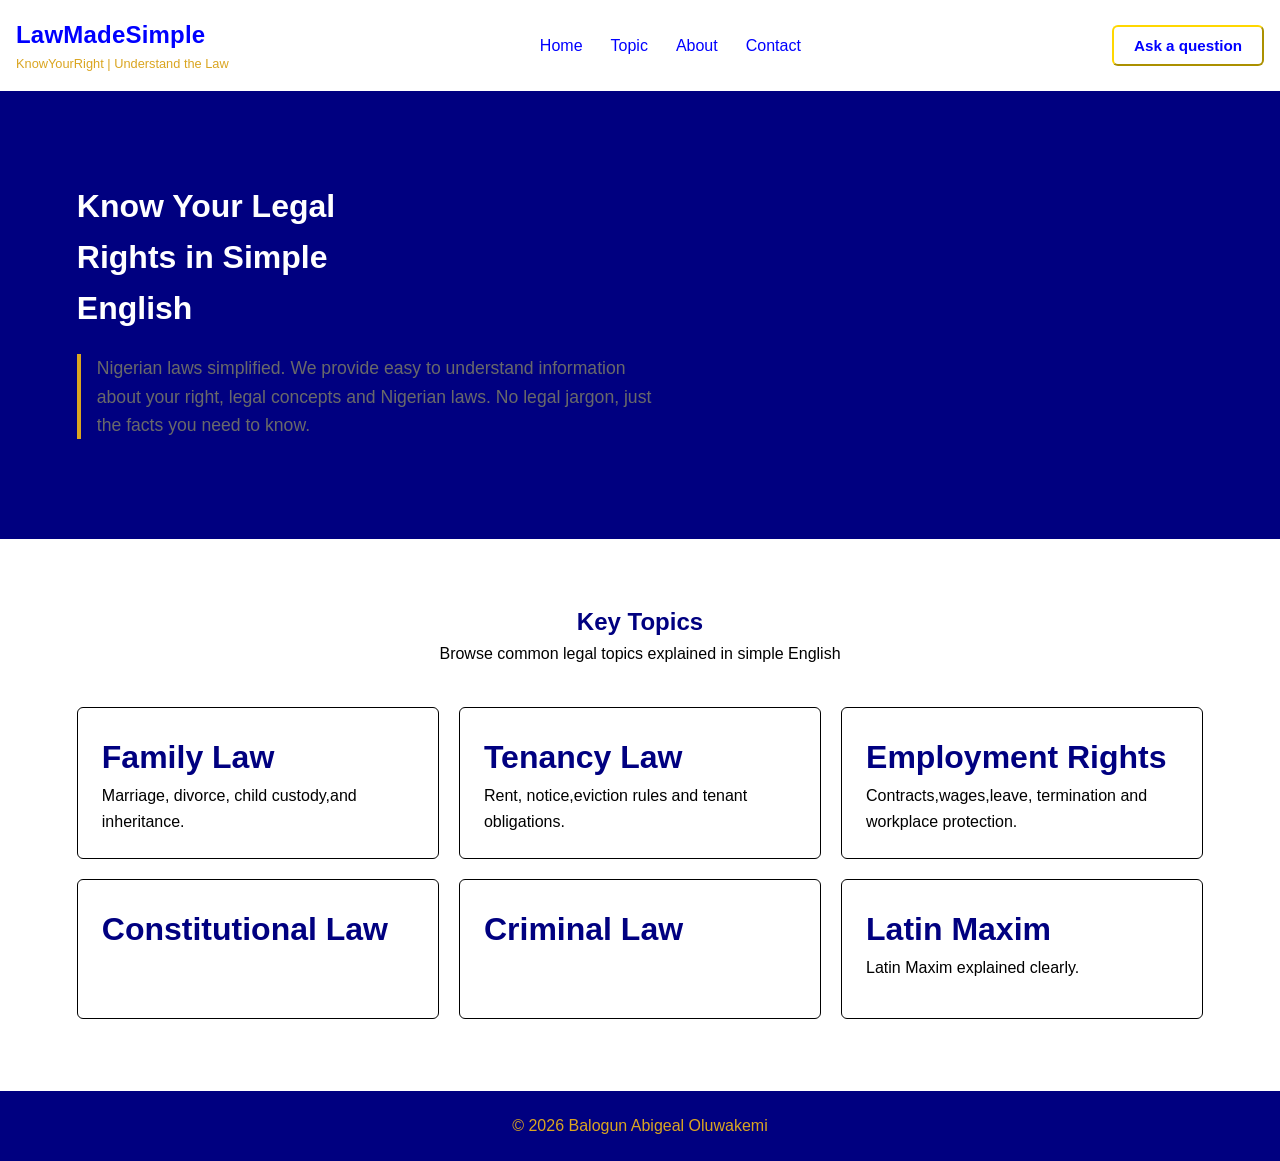
==== index.html @ efd7047d "Rename project.html to index.html" ====
<!DOCTYPE html>
<html lang="en">
<head>
    <meta charset="UTF-8">
    <title>Legal Information Website</title>
</head>
<body>
    <link rel="stylesheet" href="project.css">
    <nav class="navbar"> 
        <div class="logo">
            <h1>LawMadeSimple</h1>
            <p>KnowYourRight | Understand the Law</p>
            </div>
            <ul class="nav-links">
                <li><a href ="#Home">Home</a></li>
                <li><a href ="#Topics">Topic</a></li>
                <li><a href ="#About">About</a></li>
                <li><a href ="#Contact">Contact</a></li>
            </ul>
            <button id="question-button">Ask a question</button>
        
         <div id="question-box" hidden>
  <textarea id="question-input" placeholder="What is bothering your mind?"></textarea>
  <button id="submit-question">Submit</button>
  <p id="thank-you" hidden>Thank you! Your question has been received.</p>
  
         </div>
  </nav>
  
  <div class="container">
      <h1>Know Your Legal Rights in Simple English</h1>
      <p>Nigerian laws simplified. We provide easy to understand information about your right, legal concepts and Nigerian laws. No legal jargon, just the facts you need to know.</p>
  </div>
  <Section > 
      <h1>Key Topics</h1>
      <p>Browse common legal topics explained in simple English</p>
      </Section>
      
      <div id="cards">
          <div class="cards-info">
              <h1>Family Law</h1>
              <p>Marriage, divorce, child custody,and inheritance.</p>
          </div>
          <div class="cards-info">
              <h1> Tenancy Law</h1>
              <p>Rent, notice,eviction rules and tenant obligations.</p>
          </div>
          <div class="cards-info">
              <h1>Employment Rights</h1>
              <p>Contracts,wages,leave, termination and workplace protection.</p>
          </div>
          <div class="cards-info">
              <h1>Constitutional Law</h1>
          </div>
          <div class ="cards-info">
              <h1>Criminal Law</h1>
          </div>
          <div class ="cards-info">
              <h1>Latin Maxim</h1>
              <p>Latin Maxim explained clearly.</p>
          </div>
      </div> 
  <footer>&copy 2026 Balogun Abigeal Oluwakemi</footer>

    <script src="project.js"><\script>
</body>
  </html>
---- project.css ----
* {
  box-sizing: border-box;
  margin: 0;
  padding: 0;
}


/* ---------- Body ---------- */
body {
  font-family: "Public Sans", Arial, sans-serif;
  background: white;
  color: black;
  line-height: 1.6;
}

/* ---------- Navbar ---------- */
.navbar {
  display: flex;
  align-items: center;
  justify-content: space-between;
  flex-wrap: wrap;
  gap: 16px;
  padding: 16px;
  background: white;
  color: blue;
}

.logo h1 {
  font-size: 1.5rem;
  letter-spacing: 0.2px;
}

.logo p {
  font-size: 0.8rem;
  color: goldenrod;
}

.nav-links {
  display: flex;
  gap: 28px;
  list-style: none;
}

.nav-links a {
  color: blue;
  text-decoration: none;
  font-weight: 500;
  padding: 4px 0;
  border-bottom: 2px solid transparent;
}

.nav-links a:hover {
  border-bottom-color: goldenrod;
}

.navbar button {
  background: white;
  color: blue;
  border-color: gold;
  padding: 10px 20px;
  border-radius: 6px;
  font: 600 0.95rem "Public Sans", Arial, sans-serif;
  
}

.navbar button:hover {
  background: white;
}


.container {
  background: navy;
  color: black;
  padding: 90px 6% 100px;
  border-color: lightgray;
}

.container h1 {
  max-width: 18ch;
  margin-bottom: 20px;
  color: white;
}

.container p {
  max-width: 60ch;
  font-size: 1.1rem;
  color: dimgray;
  border-left: 4px solid goldenrod;
  padding-left: 16px;
}

/* ---------- Section Headings ---------- */
section {
  padding: 64px 6% 24px;
  text-align: center;
  }
section h1{
  color : navy;
}

/* ---------- Cards Section ---------- */
#cards {
  display: grid;
  grid-template-columns: repeat(3, 1fr);
  gap: 20px;
  padding: 16px 6% 72px;
}

.cards-info {
  background: white;
  border: 1px solid black;
  border-radius: 6px;
  padding: 24px;
  min-height: 140px;
}
.cards-info h1{
    color: navy;
}

/* ---------- Footer ---------- */
footer {
  background: navy;
  color: goldenrod;
  text-align: center;
  padding: 22px 6%;
}

/* ---------- Mobile Responsiveness ---------- */
@media (max-width: 640px) {
  .navbar {
    flex-direction: column;
    align-items: flex-start;
    position: static;
  }

  .nav-links {
    gap: 18px;
    flex-wrap: wrap;
  }

  .container {
    padding: 56px 6% 64px;
  }

  section {
    padding-top: 44px;
  }
  #cards {
    display: flex;
    flex-wrap: wrap;
  }   
}
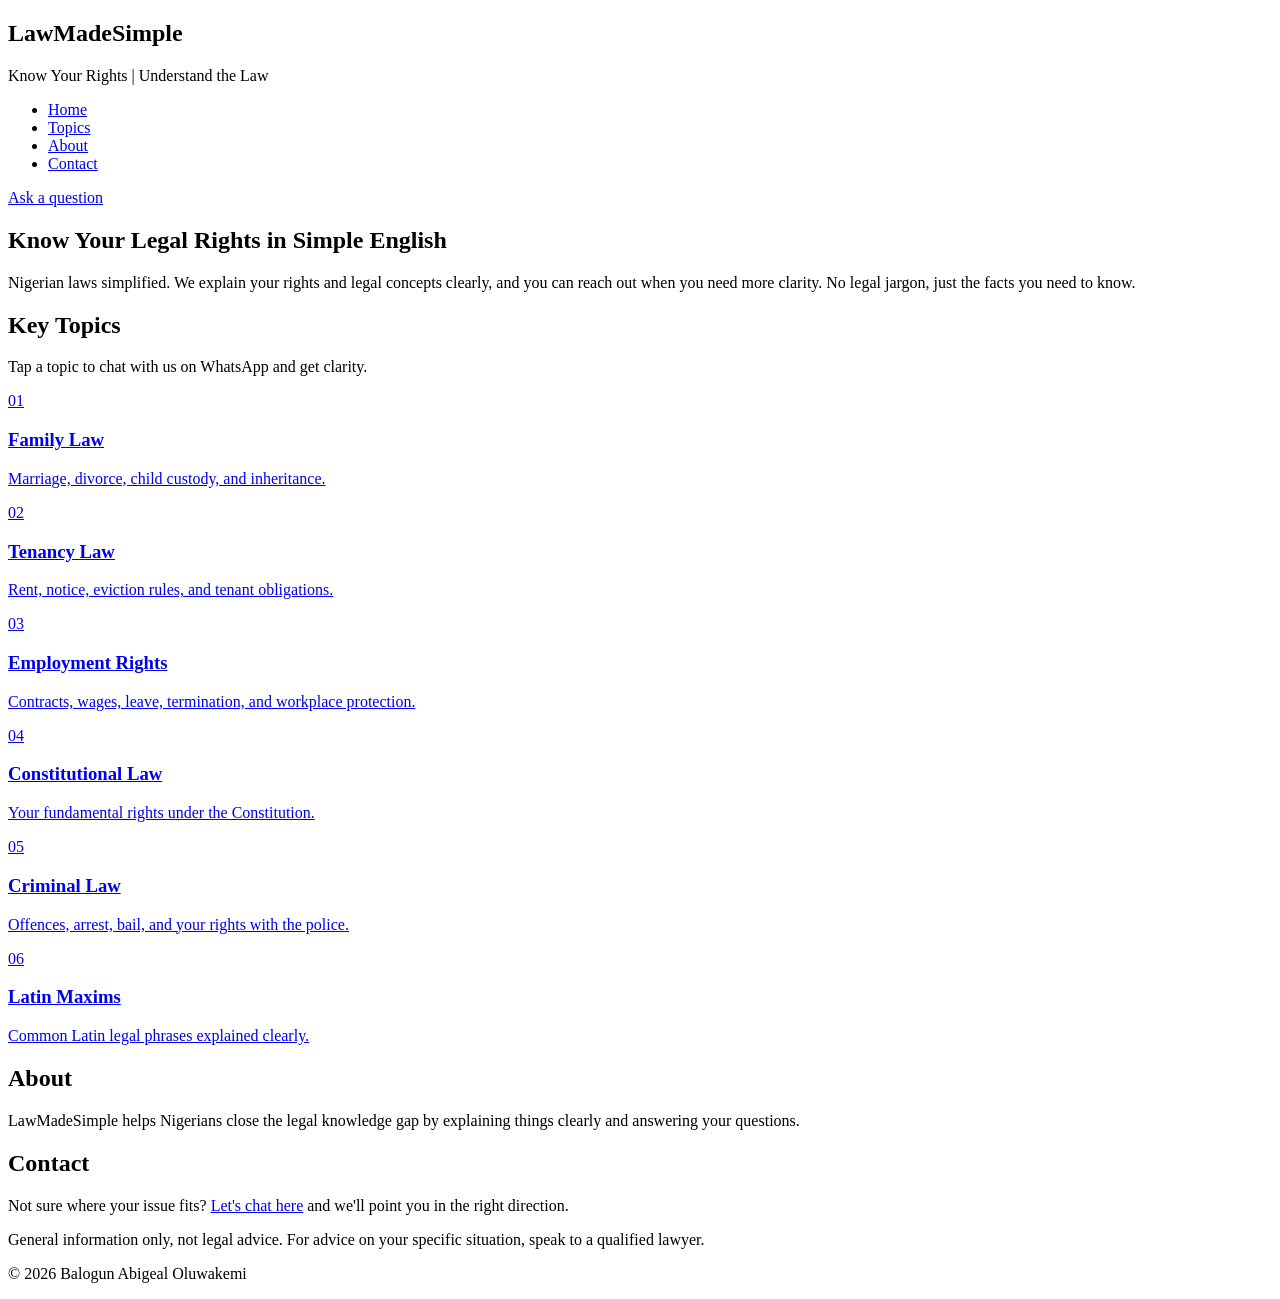
==== commit a36616b1: "Update index.html" ====
--- a/index.html
+++ b/index.html
@@ -2,66 +2,86 @@
 <html lang="en">
 <head>
     <meta charset="UTF-8">
-    <title>Legal Information Website</title>
+    <meta name="viewport" content="width=device-width, initial-scale=1.0">
+    <title>LawMadeSimple | Legal Information Website</title>
+    <link rel="stylesheet" href="law.css">
 </head>
 <body>
-    <link rel="stylesheet" href="project.css">
-    <nav class="navbar"> 
-        <div class="logo">
-            <h1>LawMadeSimple</h1>
-            <p>KnowYourRight | Understand the Law</p>
+    <header>
+        <nav class="navbar">
+            <div class="logo">
+                <h1>LawMadeSimple</h1>
+                <p>Know Your Rights | Understand the Law</p>
             </div>
             <ul class="nav-links">
-                <li><a href ="#Home">Home</a></li>
-                <li><a href ="#Topics">Topic</a></li>
-                <li><a href ="#About">About</a></li>
-                <li><a href ="#Contact">Contact</a></li>
+                <li><a href="#Home">Home</a></li>
+                <li><a href="#Topics">Topics</a></li>
+                <li><a href="#About">About</a></li>
+                <li><a href="#Contact">Contact</a></li>
             </ul>
-            <button id="question-button">Ask a question</button>
-        
-         <div id="question-box" hidden>
-  <textarea id="question-input" placeholder="What is bothering your mind?"></textarea>
-  <button id="submit-question">Submit</button>
-  <p id="thank-you" hidden>Thank you! Your question has been received.</p>
-  
-         </div>
-  </nav>
-  
-  <div class="container">
-      <h1>Know Your Legal Rights in Simple English</h1>
-      <p>Nigerian laws simplified. We provide easy to understand information about your right, legal concepts and Nigerian laws. No legal jargon, just the facts you need to know.</p>
-  </div>
-  <Section > 
-      <h1>Key Topics</h1>
-      <p>Browse common legal topics explained in simple English</p>
-      </Section>
-      
-      <div id="cards">
-          <div class="cards-info">
-              <h1>Family Law</h1>
-              <p>Marriage, divorce, child custody,and inheritance.</p>
-          </div>
-          <div class="cards-info">
-              <h1> Tenancy Law</h1>
-              <p>Rent, notice,eviction rules and tenant obligations.</p>
-          </div>
-          <div class="cards-info">
-              <h1>Employment Rights</h1>
-              <p>Contracts,wages,leave, termination and workplace protection.</p>
-          </div>
-          <div class="cards-info">
-              <h1>Constitutional Law</h1>
-          </div>
-          <div class ="cards-info">
-              <h1>Criminal Law</h1>
-          </div>
-          <div class ="cards-info">
-              <h1>Latin Maxim</h1>
-              <p>Latin Maxim explained clearly.</p>
-          </div>
-      </div> 
-  <footer>&copy 2026 Balogun Abigeal Oluwakemi</footer>
+            <a class="ask-button" href="https://wa.me/2349069363178?text=Hello%2C%20I%20have%20a%20legal%20question." target="_blank" rel="noopener noreferrer">Ask a question</a>
+        </nav>
+    </header>
 
-    <script src="project.js"><\script>
+    <main>
+        <section id="Home" class="container">
+            <h2>Know Your Legal Rights in Simple English</h2>
+            <p>Nigerian laws simplified. We explain your rights and legal concepts clearly, and you can reach out when you need more clarity. No legal jargon, just the facts you need to know.</p>
+        </section>
+
+        <section id="Topics">
+            <h2>Key Topics</h2>
+            <p>Tap a topic to chat with us on WhatsApp and get clarity.</p>
+
+            <div id="cards">
+                <a class="cards-info" data-topic="Family Law" href="https://wa.me/2349069363178" target="_blank" rel="noopener noreferrer">
+                    <span class="card-number">01</span>
+                    <h3>Family Law</h3>
+                    <p>Marriage, divorce, child custody, and inheritance.</p>
+                </a>
+                <a class="cards-info" data-topic="Tenancy Law" href="https://wa.me/2349069363178" target="_blank" rel="noopener noreferrer">
+                    <span class="card-number">02</span>
+                    <h3>Tenancy Law</h3>
+                    <p>Rent, notice, eviction rules, and tenant obligations.</p>
+                </a>
+                <a class="cards-info" data-topic="Employment Rights" href="https://wa.me/2349069363178" target="_blank" rel="noopener noreferrer">
+                    <span class="card-number">03</span>
+                    <h3>Employment Rights</h3>
+                    <p>Contracts, wages, leave, termination, and workplace protection.</p>
+                </a>
+                <a class="cards-info" data-topic="Constitutional Law" href="https://wa.me/2349069363178" target="_blank" rel="noopener noreferrer">
+                    <span class="card-number">04</span>
+                    <h3>Constitutional Law</h3>
+                    <p>Your fundamental rights under the Constitution.</p>
+                </a>
+                <a class="cards-info" data-topic="Criminal Law" href="https://wa.me/2349069363178" target="_blank" rel="noopener noreferrer">
+                    <span class="card-number">05</span>
+                    <h3>Criminal Law</h3>
+                    <p>Offences, arrest, bail, and your rights with the police.</p>
+                </a>
+                <a class="cards-info" data-topic="Latin Maxims" href="https://wa.me/2349069363178" target="_blank" rel="noopener noreferrer">
+                    <span class="card-number">06</span>
+                    <h3>Latin Maxims</h3>
+                    <p>Common Latin legal phrases explained clearly.</p>
+                </a>
+            </div>
+        </section>
+
+        <section id="About">
+            <h2>About</h2>
+            <p>LawMadeSimple helps Nigerians close the legal knowledge gap by explaining things clearly and answering your questions.</p>
+        </section>
+
+        <section id="Contact">
+            <h2>Contact</h2>
+            <p>Not sure where your issue fits? <a class="chat-link" href="https://wa.me/2349069363178?text=Hello%2C%20I%27d%20like%20to%20chat." target="_blank" rel="noopener noreferrer">Let's chat here</a> and we'll point you in the right direction.</p>
+        </section>
+    </main>
+
+    <footer>
+    <p class="disclaimer">General information only, not legal advice. For advice on your specific situation, speak to a qualified lawyer.</p>
+    <p>&copy; 2026 Balogun Abigeal Oluwakemi</p>
+</footer>
+    <script src="law.js"></script>
 </body>
-  </html>
+</html>
